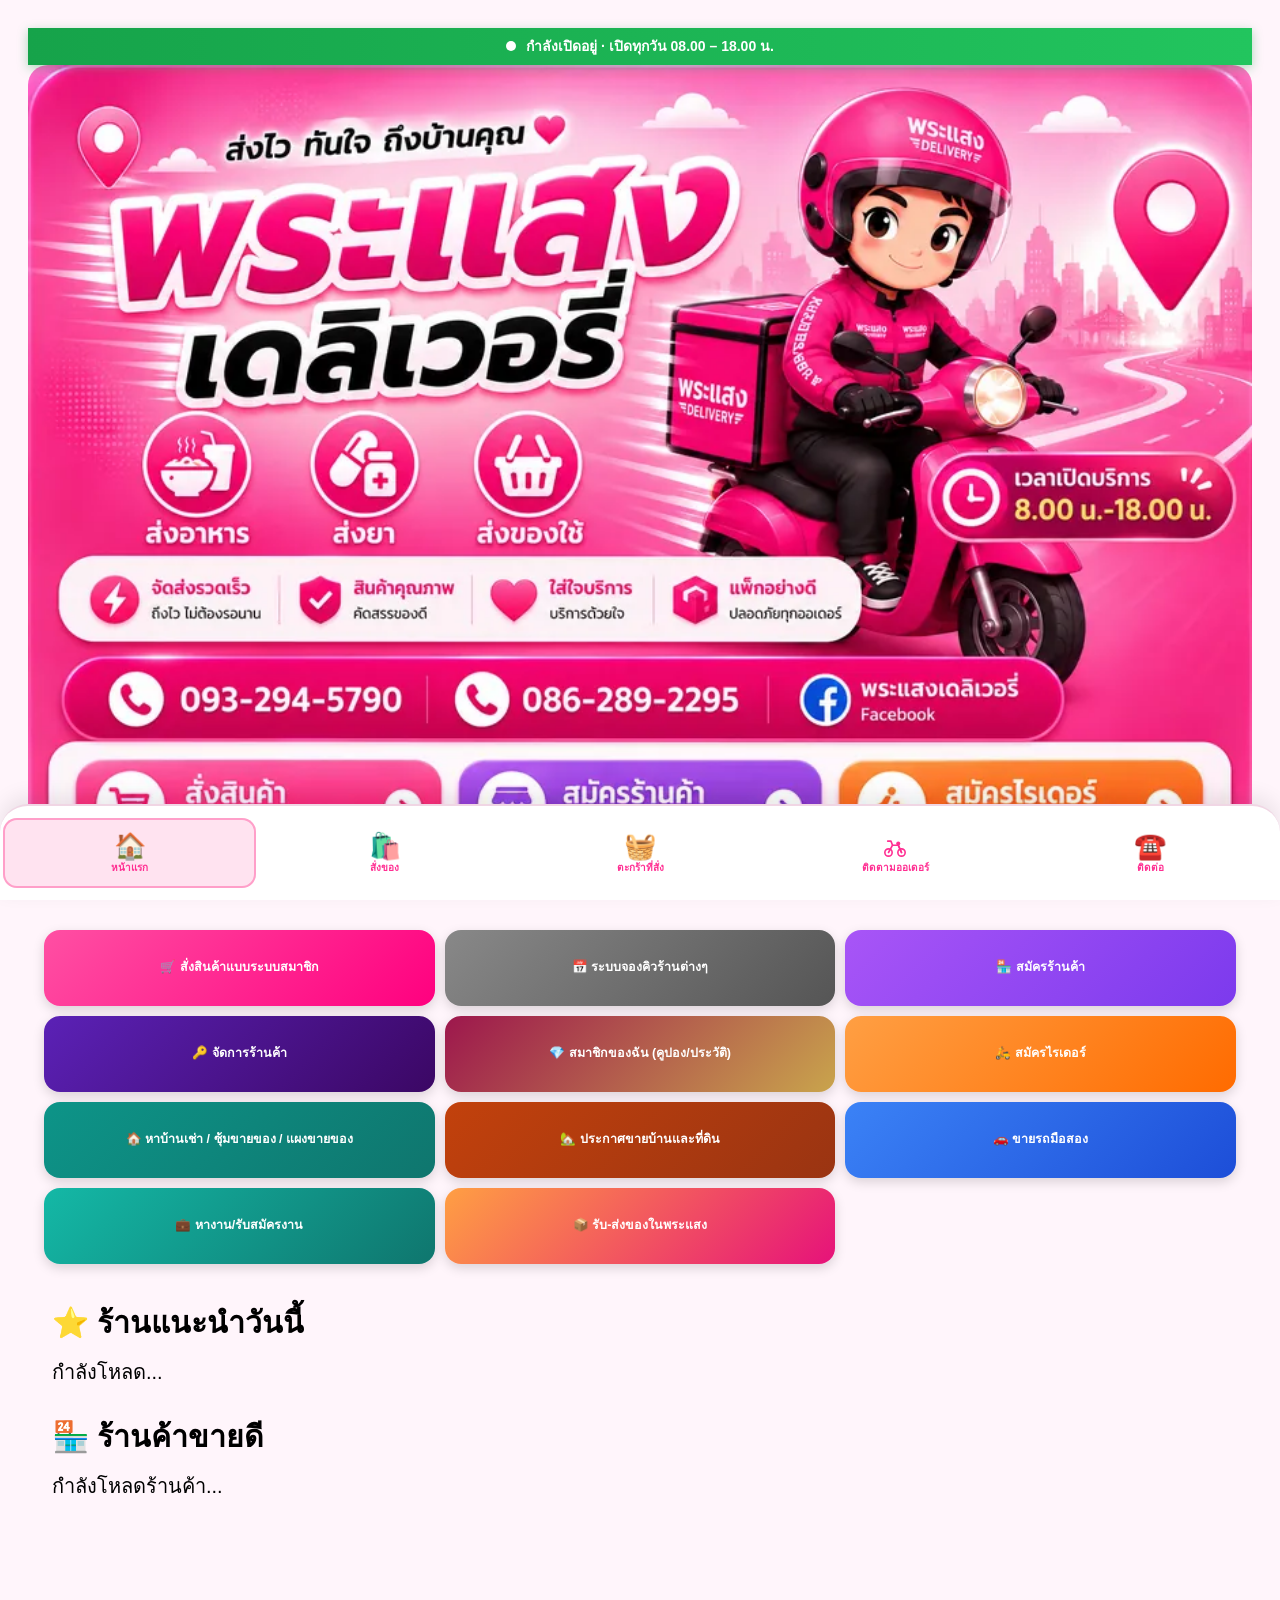
==== index.html @ fc45fb0c "Add files via upload" ====
<!DOCTYPE html>
<html>
<head>
<meta charset="UTF-8">
<meta name="viewport" content="width=device-width, initial-scale=1">

<link rel="manifest" href="manifest.json">
<meta name="theme-color" content="#ff2f92">
<meta name="apple-mobile-web-app-capable" content="yes">
<meta name="mobile-web-app-capable" content="yes">
<meta name="apple-mobile-web-app-title" content="พระแสงเดลิเวอรี่">
<meta name="apple-mobile-web-app-status-bar-style" content="default">
<link rel="apple-touch-icon" href="icon-192.png">
<link rel="icon" href="https://i.postimg.cc/F15t6zL4/phra-saeng-del-wexr-loko.png">

<title>พระแสงเดลิเวอรี่</title>

<link rel="stylesheet" href="style.css">
<link rel="stylesheet" href="https://cdnjs.cloudflare.com/ajax/libs/leaflet/1.9.4/leaflet.min.css">
<script src="https://cdnjs.cloudflare.com/ajax/libs/leaflet/1.9.4/leaflet.min.js"></script>

</head>

<body>

<div class="hours-bar" id="hoursBar" role="status">
  <span class="hb-dot"></span>
  <span class="hb-main" id="hoursMain">เปิดให้บริการ <b>ทุกวัน</b> เวลา <b>08.00 – 18.00 น.</b></span>
</div>
<script>
(function(){ // สถานะตามเวลาไทย — แสดงข้อความอย่างเดียว ไม่ปิดการสั่ง (ยังกดสั่งได้ตลอด)
  try{
    var p = new Intl.DateTimeFormat('en-GB',{timeZone:'Asia/Bangkok',hour:'2-digit',minute:'2-digit',hour12:false}).formatToParts(new Date());
    var hh = +p.filter(function(x){return x.type==='hour'})[0].value % 24, mm = +p.filter(function(x){return x.type==='minute'})[0].value;
    var t = hh*60+mm, bar = document.getElementById('hoursBar'), el = document.getElementById('hoursMain');
    if(t>=480 && t<1080){ el.innerHTML = '<b>กำลังเปิดอยู่</b> · เปิดทุกวัน 08.00 – 18.00 น.'; }
    else { bar.classList.add('closed'); el.innerHTML = '<b>ปิดอยู่</b> · ' + (t<480 ? 'เปิดวันนี้ 08.00 น.' : 'เปิดพรุ่งนี้ 08.00 น.') + '<span class="hb-sub">เวลาเปิดบริการ ทุกวัน 08.00 – 18.00 น.</span>'; }
  }catch(e){}
})();
</script>

<div class="bottom-nav">
  <button class="nav-item active" data-tab="home" onclick="switchTab('home')"><span class="nav-ico">🏠</span><span>หน้าแรก</span></button>
  <button class="nav-item" data-tab="order" onclick="switchTab('order')"><span class="nav-ico">🛍️</span><span>สั่งของ</span></button>
  <button class="nav-item" data-tab="cart" onclick="switchTab('cart')"><span class="nav-ico">🧺</span><span>ตะกร้าที่สั่ง</span></button>
  <button class="nav-item" data-tab="track" onclick="switchTab('track')"><span class="nav-ico"><svg viewBox="0 0 64 64" xmlns="http://www.w3.org/2000/svg"><circle cx="16" cy="48" r="9" fill="none" stroke="#ff2f92" stroke-width="4"/><circle cx="48" cy="48" r="9" fill="none" stroke="#ff2f92" stroke-width="4"/><path d="M16 48 L26 30 L40 30 L48 48" fill="none" stroke="#ff2f92" stroke-width="4" stroke-linecap="round" stroke-linejoin="round"/><path d="M26 30 L22 20 L14 20" fill="none" stroke="#ff2f92" stroke-width="4" stroke-linecap="round" stroke-linejoin="round"/><circle cx="40" cy="26" r="5" fill="#ff2f92"/><path d="M40 30 L48 48" fill="none" stroke="#ff2f92" stroke-width="4" stroke-linecap="round"/></svg></span><span>ติดตามออเดอร์</span></button>
  <button class="nav-item" data-tab="contact" onclick="switchTab('contact')"><span class="nav-ico">☎️</span><span>ติดต่อ</span></button>
</div>

<div class="tab-page active" id="tabpage-home">

<div class="hero-banner">
  <img src="banner-900.webp"
       srcset="banner-900.webp 900w, banner-1200.webp 1200w"
       sizes="(max-width:600px) 100vw, 700px"
       width="1200" height="800" alt="พระแสงเดลิเวอรี่"
       fetchpriority="high" decoding="async" class="banner-img">
</div>

<div id="installBar" class="install-bar" style="display:none;">
  <span class="install-ico">📲</span>
  <div class="install-txt"><b>ติดตั้งแอปไว้หน้าจอโฮม</b><small>สั่งง่ายขึ้น เปิดได้ทันที ไม่ต้องหาลิงก์</small></div>
  <button type="button" class="install-go" onclick="installApp()">ติดตั้ง</button>
  <button type="button" class="install-x" onclick="dismissInstall()" aria-label="ปิด">✕</button>
</div>

<div class="ad-slider">
  <div class="ad-track" id="adTrack"></div>
</div>

<div class="home-buttons">

  <button class="btn-order"
          onclick="switchTab('order'); showMemberGate();">
    🛒 สั่งสินค้าแบบระบบสมาชิก
  </button>

  <button class="btn-order" style="background:linear-gradient(135deg,#888,#555);"
        onclick="window.location.href='booking.html'">
    📅 ระบบจองคิวร้านต่างๆ
  </button>

  <button class="btn-store"
          onclick="switchTab('order'); showMerchantPage();">
    🏪 สมัครร้านค้า
  </button>

  <button class="btn-store" style="background:linear-gradient(135deg,#5b21b6,#3b0764);"
          onclick="window.location.href='shop.html'">
    🔑 จัดการร้านค้า
  </button>

  <button class="btn-store" style="background:linear-gradient(135deg,#9d174d,#c9a44c);"
          onclick="window.location.href='member.html'">
    💎 สมาชิกของฉัน (คูปอง/ประวัติ)
  </button>

  <button class="btn-rider"
        onclick="window.location.href='rider.html'">
  🛵 สมัครไรเดอร์
</button>

<button class="btn-store" style="background:linear-gradient(135deg,#0d9488,#0f766e);"
        onclick="window.location.href='rental.html'">
    🏠 หาบ้านเช่า / ซุ้มขายของ / แผงขายของ
  </button>

<button class="btn-store" style="background:linear-gradient(135deg,#c2410c,#9a3412);"
        onclick="window.location.href='sale.html'">
    🏡 ประกาศขายบ้านและที่ดิน
  </button>

<button class="btn-store" style="background:linear-gradient(135deg,#3b82f6,#1d4ed8);"
        onclick="window.location.href='car.html'">
    🚗 ขายรถมือสอง
  </button>

<button class="btn-store" style="background:linear-gradient(135deg,#14b8a6,#0f766e);"
        onclick="window.location.href='jobs.html'">
    💼 หางาน/รับสมัครงาน
  </button>

<button class="btn-store" style="background:linear-gradient(135deg,#ff9f43,#e6127a);"
        onclick="window.location.href='parcel.html'">
    📦 รับ-ส่งของในพระแสง
  </button>

</div>
<div id="memberBadge" style="text-align:center;margin:-6px 0 10px;font-size:13px;color:#666;"></div>
<div id="visitBadge" style="display:none;text-align:center;margin:-4px 0 10px;font-size:13px;color:#ff2d87;font-weight:700;"></div>

<div style="margin:20px 24px 0;">
  <h2 style="margin-bottom:10px;">⭐ ร้านแนะนำวันนี้</h2>
  <div id="homeRecommendedGrid">กำลังโหลด...</div>
</div>

<div style="margin:20px 24px 0;">
  <h2 style="margin-bottom:10px;">🏪 ร้านค้าขายดี</h2>
  <div id="homeShopGrid">กำลังโหลดร้านค้า...</div>
</div>

</div> <!-- ปิด tabpage-home -->

<div class="tab-page" id="tabpage-order">

<div class="order-top-header">
  <div class="order-top-header-row">
    <div class="order-top-logo">🛵</div>
    <div>
      <div class="order-top-title">พระแสงเดลิเวอรี่</div>
      <div class="order-top-sub">📍 พระแสง สุราษฎร์ธานี</div>
    </div>
    <div class="order-top-bell">🔔</div>
  </div>
</div>

<div class="ad-slider">
  <div class="ad-track" id="adTrackOrder"></div>
</div>

<div class="search-bar-wrap">
  <input type="text" id="searchBox" placeholder="🔍 ค้นหาร้านค้า หรือสินค้า..." oninput="renderSearchResults(this.value)">
</div>

<div id="productList">
  กำลังโหลดสินค้า...
</div>
</div>

<div class="tab-page" id="tabpage-cart">

<div class="cart-card">
  <div class="cart-card-header">
    <span class="cart-icon">🧺</span>
    <h2>ตะกร้าของคุณ</h2>
  </div>

  <div id="cart" class="cart-items">
    <div class="cart-empty">ยังไม่มีสินค้าในตะกร้า</div>
  </div>

  <div id="couponBox" class="coupon-box" style="display:none;">
    <label style="font-weight:bold;font-size:14px;">🎟️ คูปองของฉัน</label>
    <select id="couponSelect" onchange="window.onCouponSelected()">
      <option value="">ไม่ใช้คูปอง</option>
    </select>
  </div>

  <div class="cart-summary">
    <div class="cart-summary-row"><span>ค่าสินค้า</span><span id="sumProduct">0 บาท</span></div>
    <div class="cart-summary-row"><span>ค่าจัดส่ง</span><span id="sumDelivery">0 บาท</span></div>
    <div class="cart-summary-row" id="sumDiscountRow" style="display:none;color:#e0218a;"><span>ส่วนลดคูปอง</span><span id="sumDiscount">0 บาท</span></div>
    <div class="cart-summary-total"><span>ยอดรวมทั้งหมด</span><span id="sumTotal">0 บาท</span></div>
  </div>
</div>

<div class="customer-card">

  <h2>📋 ข้อมูลลูกค้า</h2>

  <div class="customer-grid">

    <div class="input-group">
      <label>👤 ชื่อผู้สั่ง</label>
      <input id="customerName" placeholder="กรอกชื่อของคุณ">
    </div>

    <div class="input-group">
      <label>📱 เบอร์โทร</label>
      <input id="customerPhone" placeholder="เช่น 0932945790">
    </div>

  </div>

  <div class="input-group" style="margin-top:14px;">
    <label>📍 ที่อยู่จัดส่ง</label>
    <input id="customerAddress" placeholder="เช่น รพ.พระแสง ตึกผู้ป่วยนอก หรือ ร้านป้าแดง 99/1 ม.2 ต.พระแสง">
  </div>

  <div class="location-row">
  <div id="locationStatus">ยังไม่ได้ปักหมุด</div>

  <div class="action-stack">
    <button onclick="getLocation()" class="pin-btn">📍 ปักหมุดตำแหน่ง</button>
    <button onclick="openOrderMapPicker_('')" class="pin-btn" style="background:#fff;color:#d6336c;border:1.5px solid #d6336c;">🗺️ เลือกจุดบนแผนที่ (อยู่ไกล/สั่งให้คนอื่น)</button>
    <button id="confirmOrderBtn" onclick="confirmOrder()" class="confirm-btn">✅ ยืนยันออเดอร์</button>
  </div>
</div>

</div>

</div> <!-- ปิด tabpage-cart -->

<div class="tab-page" id="tabpage-track">

<div id="trackEmptyState">
  📦 ยังไม่มีออเดอร์ที่กำลังติดตามตอนนี้ครับ<br>
  ไปที่แท็บ "สั่งของ" เพื่อเริ่มสั่งได้เลย
</div>

<!-- 🆕 รายการออเดอร์ที่กำลังติดตาม: 1 ออเดอร์ = 1 การ์ด (สร้างโดย app.js renderOrders_) -->
<div id="ordersList"></div>

</div> <!-- ปิด tabpage-track -->

<div id="qtyModalOverlay" class="qty-modal-overlay">
  <div class="qty-modal-box">
    <button class="qty-modal-close" onclick="closeQtyModal()">✕</button>
    <img id="qtyModalImg" class="qty-modal-img" src="">
    <h3 id="qtyModalName" style="margin:14px 0 6px; font-size:24px;"></h3>
    <p id="qtyModalPrice" style="color:#888;margin:0; font-size:18px;"></p>
    <p id="qtyModalDesc" class="qty-modal-desc"></p>

    <div id="qtyModalDrinkOptions" style="display:none;text-align:left;margin:10px 0;">
      <label style="font-weight:bold;font-size:14px;display:block;margin-bottom:8px;">🍬 ระดับความหวาน</label>
      <div id="sweetnessOptions" class="option-pill-row"></div>

      <label style="font-weight:bold;font-size:14px;display:block;margin:14px 0 8px;">🧊 รูปแบบน้ำแข็ง</label>
      <div id="waterStyleOptions" class="option-pill-row"></div>

      <label style="font-weight:bold;font-size:14px;display:block;margin:14px 0 8px;">💳 เลข Blue Card (ถ้ามี)</label>
      <input type="text" id="blueCardInput" placeholder="ไม่ระบุ = ใช้เบอร์ร้าน 093-2945790">
    </div>

    <div style="text-align:left;margin:10px 0;">
      <label style="font-weight:bold;font-size:14px;display:block;margin-bottom:8px;">📝 โน้ตถึงร้าน (ถ้ามี)</label>
      <textarea id="itemNoteInput" rows="2" maxlength="120" placeholder="เช่น ไม่ใส่ผัก, เผ็ดน้อย, ไม่เอาถุง" style="width:100%;box-sizing:border-box;padding:12px 14px;border:1px solid #f3cfe0;border-radius:14px;font-size:15px;font-family:inherit;resize:none;"></textarea>
    </div>

    <div class="qty-stepper">
      <button class="qty-btn" onclick="changeQty(-1)">−</button>
      <span id="qtyModalCount" class="qty-count">1</span>
      <button class="qty-btn" onclick="changeQty(1)">+</button>
    </div>
    <button onclick="confirmAddToCart()" style="background:#2ecc71; font-size:20px; padding:16px; margin-top:8px;">ใส่ตะกร้า</button>
  </div>
</div>

<div class="tab-page" id="tabpage-contact">
<div style="background:linear-gradient(135deg,#ff2f92,#ff6bb5); border-radius:20px; margin:24px 24px 10px; padding:24px; text-align:center; color:#fff;">

  <h2 style="margin:0 0 6px; font-size:20px;">🛵 พระแสงเดลิเวอรี่</h2>
  <p style="margin:0 0 14px; font-size:14px; opacity:.9;">ส่งไว ใกล้บ้าน สั่งง่าย ได้ของชัวร์</p>

  <p style="margin:6px 0; font-size:13px;">
    📍 ร้านซุปเปอร์ทเวนตี้ 1/8 หมู่ 1 ตำบลอิปัน อำเภอพระแสง จังหวัดสุราษฎร์ธานี
  </p>
  <p style="margin:6px 0; font-size:13px;">
    🕐 เปิดบริการ 06:00 - 20:00 น. ทุกวัน
  </p>
  <p style="margin:6px 0; font-size:13px;">
    📞 093-2945790 ,086-2892295
  </p>

<div style="margin-top:20px;">
    <a href="https://line.me/ti/p/~Prungyapharmacy" target="_blank"
       style="display:inline-block; background:#06C755; color:#fff; text-decoration:none; padding:12px 26px; border-radius:12px; font-weight:bold; font-size:15px;">
      💬 แอดไลน์ติดต่อแอดมิน หรือ คลิกที่ QR code
    </a>

    <div style="margin-top:14px;">
      <a href="https://line.me/ti/p/~Prungyapharmacy" target="_blank">
        <img src="https://api.qrserver.com/v1/create-qr-code/?size=160x160&data=https://line.me/ti/p/~Prungyapharmacy"
             style="border-radius:12px; background:#fff; padding:8px;">
      </a>
      <p style="font-size:16px; opacity:.9; margin-top:6px;">
        กดปุ่มหรือกดที่ QR เพื่อแอดไลน์ ID line :Prungyapharmacy
      </p>
    </div>
  </div>

  <p style="margin:14px 0 0; font-size:11px; opacity:.7;">
    © 2026 พระแสงเดลิเวอรี่ สงวนลิขสิทธิ์
  </p>

</div>
</div> <!-- ปิด tabpage-contact -->

<script src="api.js"></script>
<script src="chat.js"></script>
<script src="app.js?v=20261113"></script>

<div id="installHelp" class="install-help" style="display:none;" onclick="if(event.target===this)closeInstallHelp()">
  <div class="install-help-box">
    <h3 id="installHelpTitle">ติดตั้งแอป</h3>
    <div id="installHelpBody"></div>
    <button type="button" class="install-go full" style="margin-top:12px;" onclick="closeInstallHelp()">เข้าใจแล้ว</button>
  </div>
</div>
</body>
</html>
---- style.css ----
body{
  font-family: Arial;
  font-size:20px;
  background:#fff5fb;
  padding:20px;
}

.card{
  background:#fff;
  border-radius:20px;
  padding:20px;
  margin:16px 24px;
  box-shadow:0 3px 10px rgba(0,0,0,.08);
}


.products-grid {
  display: grid;
  grid-template-columns:repeat(3,1fr);
  gap: 10px;
}
/* 🆕 มือถือจอแคบ (≤600px) ใช้ 2 คอลัมน์แทน 3 — การ์ดใหญ่ขึ้น อ่านง่ายขึ้น */
@media(max-width:600px){
  .products-grid{
    grid-template-columns:repeat(2,1fr);
  }
}

.product-card {
  background:#fff;
  border-radius:18px;
  padding:12px;
  text-align:center;
  box-shadow:0 6px 18px rgba(0,0,0,.08);
}
.product-card h3{
  font-size:14.5px;
  margin:8px 0 3px;
  line-height:1.3;
}
.product-card > p:not(.product-desc){
  margin:3px 0 8px;
  font-size:14px;
}
.product-img{
  width:100% !important;
  height:120px !important;
  object-fit:contain !important;
  border-radius:10px;
  background:#fff;
}
.product-card img {
  width: 160%;
  height: 160px;
  object-fit: cover;
  border-radius: 14px;
}

.product-card button{
  width:100%;
  padding:9px;
  font-size:13px;
  margin-top:2px;
}

button{
  width:100%;
  background:#ff2f92;
  color:white;
  border:none;
  border-radius:10px;
  padding:12px;
  font-size:18px;
  cursor:pointer;
}

h1{
  color:#ff2f92;
}

input,select{
  width:100%;
  padding:12px;
  border-radius:10px;
  border:1px solid #ccc;
  font-size:18px;
  box-sizing:border-box;
}


.location-status {
  text-align: center;
  font-size: 13px;
  color: #666;
  margin: 6px 0 12px;
}
.hero-banner{
  width:100%;
  margin-bottom:15px;
}

.banner-img{
  width:100%;
  height:auto;
  display:block;
  border-radius:20px;
}
.home-actions{
  display:grid;
  grid-template-columns:repeat(3,1fr);
  gap:14px;
  padding:16px 24px;
}

.home-btn{
  border:0;
  border-radius:22px;
  padding:20px;
  color:white;
  font-size:20px;
  font-weight:800;
}

/* 🆕 กล่องเมนูหน้าแรก — บังคับ 3 คอลัมน์ทุกขนาดหน้าจอ (รวมมือถือ) */
.home-buttons{
  display:grid;
  grid-template-columns:repeat(3,1fr);
  gap:10px;
  padding:16px;
}

.home-buttons button{
  border:none;
  border-radius:16px;
  color:#fff;
  font-size:12.5px;
  font-weight:bold;
  cursor:pointer;
  line-height:1.35;
  padding:12px 6px;
  min-height:76px;
  box-shadow:0 4px 12px rgba(0,0,0,.15);
}

.btn-order{
  background:linear-gradient(135deg,#ff4fa3,#ff007f);
}

.btn-store{
  background:linear-gradient(135deg,#a855f7,#7c3aed);
}

.btn-rider{
  background:linear-gradient(135deg,#ff9f43,#ff6b00);
}

.customer-card{
  background:#fff;
  margin:20px 24px;
  padding:26px;
  border-radius:22px;
  box-shadow:0 10px 26px rgba(255,0,120,.08);
  border:1px solid #ffe3f0;
}

.customer-card h2{
  margin:0 0 22px;
  font-size:19px;
  color:#e6127a;
  font-weight:800;
  letter-spacing:.01em;
}

/* 🆕 การ์ดตะกร้า — สไตล์ใบเสร็จพรีเมียม โทนครีม-ทอง */
.cart-card{
  background:linear-gradient(180deg,#fffaf3,#ffffff);
  border:1px solid #f0dfc0;
  border-radius:22px;
  padding:22px;
  margin:16px 24px;
  box-shadow:0 10px 28px rgba(180,140,60,.12);
}
.cart-card-header{
  display:flex;
  align-items:center;
  gap:10px;
  padding-bottom:14px;
  margin-bottom:6px;
  border-bottom:1px solid #f0dfc0;
}
.cart-card-header .cart-icon{ font-size:24px; }
.cart-card-header h2{
  margin:0;
  font-size:19px;
  color:#7a4a00;
  letter-spacing:.02em;
  font-weight:800;
}
.cart-items{ display:flex; flex-direction:column; }
.cart-item{
  display:flex;
  align-items:center;
  gap:12px;
  padding:13px 0;
  border-bottom:1px dashed #f1e3cf;
}
.cart-item:last-child{ border-bottom:none; }
.cart-item-index{
  width:24px; height:24px;
  border-radius:50%;
  background:#fff1de;
  color:#b8790a;
  font-size:12px;
  font-weight:800;
  display:flex; align-items:center; justify-content:center;
  flex-shrink:0;
}
.cart-item-info{ flex:1; min-width:0; }
.cart-item-name{
  font-size:14.5px;
  font-weight:700;
  color:#3a2b12;
  overflow-wrap:break-word;
}
.cart-item-meta{
  font-size:12.5px;
  color:#a4864f;
  margin-top:3px;
}
.cart-item-options{
  font-size:11.5px;
  color:#c47a2c;
  margin-top:4px;
  line-height:1.5;
}

/* 🆕 การ์ดร้านแนะนำวันนี้ — เรียงแนวนอน มีป้ายมงกุฎ */
.recommended-row{
  display:flex;
  gap:12px;
  overflow-x:auto;
  padding:4px 2px 10px;
  -webkit-overflow-scrolling:touch;
}
.recommended-card{
  flex:0 0 auto;
  width:110px;
  background:#fff;
  border-radius:16px;
  padding:10px;
  text-align:center;
  box-shadow:0 4px 14px rgba(255,180,0,.15);
  border:1.5px solid #ffe9b3;
  cursor:pointer;
}
.recommended-badge{
  display:inline-block;
  background:linear-gradient(135deg,#ffb703,#fb8500);
  color:#fff;
  font-size:10px;
  font-weight:800;
  padding:3px 8px;
  border-radius:10px;
  margin-bottom:6px;
}
.recommended-card-img{
  width:100%;
  aspect-ratio:1/1;
  border-radius:12px;
  object-fit:cover;
  background:#fff5e6;
  margin-bottom:6px;
}
.recommended-card-icon{
  width:100%;
  aspect-ratio:1/1;
  border-radius:12px;
  background:#fff5e6;
  display:flex;
  align-items:center;
  justify-content:center;
  font-size:24px;
  margin-bottom:6px;
}
.recommended-card-name{
  font-size:12px;
  font-weight:700;
  color:#333;
  display:block;
}
.recommended-card-category{
  font-size:10.5px;
  color:#999;
  display:block;
  margin-top:2px;
}
.cart-remove-btn{
  width:34px; height:34px;
  border-radius:10px;
  background:#fdeeee;
  color:#d63333;
  border:none;
  font-size:15px;
  cursor:pointer;
  flex-shrink:0;
  padding:0;
}
.cart-empty{
  text-align:center;
  color:#b8a276;
  padding:34px 10px;
  font-size:14px;
}
.coupon-box{
  margin-top:16px;
  padding:14px;
  background:linear-gradient(135deg,#fff0f7,#fff8fb);
  border:1.5px dashed #ff8fc4;
  border-radius:14px;
}
.coupon-box select{
  width:100%;
  margin-top:8px;
  padding:10px;
  border-radius:10px;
  border:1px solid #ffc2e0;
  font-size:14px;
  background:#fff;
  color:#a3134f;
  font-weight:bold;
}
.cart-summary{
  margin-top:14px;
  padding-top:14px;
  border-top:1px solid #f0dfc0;
}
.cart-summary-row{
  display:flex;
  justify-content:space-between;
  font-size:13.5px;
  color:#7a6b4a;
  padding:4px 0;
}
.cart-summary-total{
  display:flex;
  justify-content:space-between;
  align-items:center;
  margin-top:10px;
  padding-top:12px;
  border-top:1px dashed #d9c592;
  font-size:16px;
  font-weight:900;
  color:#7a4a00;
}
.cart-summary-total span:last-child{
  color:#ff2f92;
  font-size:21px;
}

.customer-grid{
  display:grid;
  grid-template-columns:1fr 1fr;
  gap:18px;
}

.input-group label{
  display:block;
  font-weight:700;
  margin-bottom:8px;
  color:#7a5a6a;
  font-size:14px;
}

.input-group input{
  width:100%;
  padding:14px 16px;
  border:1.5px solid #ffe3f0;
  border-radius:14px;
  font-size:16px;
  box-sizing:border-box;
  transition:border-color .15s, box-shadow .15s;
  background:#fffafc;
}
.input-group input:focus{
  outline:none;
  border-color:#ff2f92;
  box-shadow:0 0 0 3px rgba(255,47,146,.12);
  background:#fff;
}

.location-row{
  display:grid;
  grid-template-columns:220px 1fr;
  gap:18px;
  align-items:center;
  margin-top:22px;
}

#locationStatus{
  background:#fff5fa;
  border:1px solid #ffd0e6;
  border-radius:16px;
  padding:16px;
  font-weight:700;
  color:#555;
  text-align:center;
}

.pin-btn{
  width:100%;
}

.confirm-btn{
  width:100%;
  margin-top:18px;
  background:linear-gradient(135deg,#ff4fa3,#c2185b);
  box-shadow:0 8px 22px rgba(255,47,146,.35);
  font-size:17px;
  font-weight:800;
  letter-spacing:.02em;
}
@media(max-width:700px){
  .customer-grid{
    grid-template-columns:1fr;
  }

  .location-row{
    flex-direction:column;
    align-items:stretch;
  }
}
.action-stack{
  display:grid;
  gap:14px;
}

.section-card{
  background:#fff;
  border-radius:16px;
  padding:20px;
  margin-bottom:15px;
  box-shadow:0 3px 10px rgba(0,0,0,.08);
}

.section-title{
  font-size:18px;
  font-weight:bold;
  color:#444;
  margin-bottom:15px;
}

.form-group{
  margin-bottom:12px;
}

.form-group label{
  display:block;
  margin-bottom:5px;
  font-size:14px;
}

.form-grid{
  display:grid;
  grid-template-columns:1fr 1fr;
  gap:14px;
  align-items:end;
}

.form-full{
  grid-column:1 / -1;
}

@media(max-width:700px){
  .form-grid{
    grid-template-columns:1fr;
  }
}
.ad-slider{
  width:100%;
  overflow:hidden;
  border-radius:18px;
  margin:12px 0 18px;
  background:#fff;
}

.ad-track{
  display:flex;
  width:max-content;
  transition:transform 0.6s ease;
}

.ad-track .ad-item{
  position:relative;
  flex:0 0 320px;
  width:320px;
  height:200px;
  margin-right:10px;
  border-radius:15px;
  overflow:hidden;
  background:#fff5fb;
}
.ad-track .ad-bg{
  position:absolute;
  inset:-14px;
  background-size:cover;
  background-position:center;
  filter:blur(14px) brightness(.92);
}
.ad-track .ad-item{
  display:flex;
  align-items:center;
  justify-content:center;
  box-shadow:0 6px 16px rgba(255,79,163,.28);
}
/* รูปโฆษณา: มุมมน + ขอบขาวเรืองแสงชมพู */
.ad-track .ad-item img{
  position:relative;
  width:auto;
  height:auto;
  max-width:calc(100% - 18px);
  max-height:calc(100% - 18px);
  object-fit:contain;
  display:block;
  border-radius:18px;
  border:2.5px solid #fff;
  box-shadow:0 0 10px rgba(255,255,255,.95), 0 0 20px rgba(255,79,163,.6);
}
/* แสงสะท้อนพาดผ่านเป็นระยะ */
.ad-track .ad-item::after{
  content:"";
  position:absolute;
  top:-20%;
  left:-60%;
  width:35%;
  height:140%;
  background:linear-gradient(100deg,rgba(255,255,255,0) 0%,rgba(255,255,255,.55) 50%,rgba(255,255,255,0) 100%);
  transform:skewX(-18deg);
  pointer-events:none;
  animation:adShine 4.5s ease-in-out infinite;
}
@keyframes adShine{
  0%,55%{left:-60%}
  100%{left:130%}
}

/* 🆕 กริดรายชื่อร้านค้า — 4 คอลัมน์เหมือนเดิม แต่รูปยืดตามช่อง (ไม่ล้นจอมือถือ) */
.shop-grid{
  display:grid;
  grid-template-columns:repeat(4,1fr);
  gap:10px 6px;
  padding:10px 0;
}
.shop-tile{
  display:flex;
  flex-direction:column;
  align-items:center;
  text-align:center;
  cursor:pointer;
  min-width:0;
}
.shop-tile-img{
  width:100%;
  aspect-ratio:1/1;
  border-radius:16px;
  object-fit:cover;
  background:#fff5fb;
  margin-bottom:6px;
}
.shop-tile-icon{
  width:100%;
  aspect-ratio:1/1;
  border-radius:16px;
  background:#ffe3f0;
  display:flex;
  align-items:center;
  justify-content:center;
  font-size:22px;
  margin-bottom:6px;
}
.shop-tile-name{
  font-size:11px;
  font-weight:700;
  color:#333;
  overflow-wrap:break-word;
  width:100%;
}
.qty-modal-overlay{
  display:none;
  position:fixed;
  top:0; left:0;
  width:100%; height:100%;
  background:rgba(0,0,0,.45);
  z-index:999;
  align-items:center;
  justify-content:center;
}
.qty-modal-box{
  background:#fff;
  border-radius:24px;
  padding:32px;
  width:94%;
  max-width:480px;
  max-height:90vh;
  overflow-y:auto;
  position:relative;
  text-align:center;
}
.qty-modal-img{
  width:100%;
  height:300px;
  object-fit:contain;
  border-radius:16px;
  background:#fafafa;
  margin-bottom:14px;
}
.qty-modal-desc{
  font-size:17px;
  color:#666;
  text-align:left;
  margin:14px 0;
  line-height:1.6;
}
.product-card{
  cursor:pointer;
}
.qty-modal-close{
  position:absolute;
  top:14px; right:14px;
  width:40px;
  height:40px;
  background:#f0f0f0;
  color:#333;
  border-radius:50%;
  font-size:20px;
  padding:0;
  cursor:pointer;
  border:none;
}
.qty-stepper{
  display:flex;
  align-items:center;
  justify-content:center;
  gap:32px;
  margin:26px 0;
}
.qty-btn{
  width:56px;
  height:56px;
  border-radius:50%;
  background:#fff0f6;
  color:#ff2f92;
  font-size:28px;
  font-weight:bold;
  border:none;
  cursor:pointer;
  padding:0;
}
.qty-count{
  font-size:28px;
  font-weight:bold;
  min-width:44px;
}
.shop-tile.shop-closed{
  opacity:.45;
}
.shop-closed-badge{
  font-size:10px;
  color:#d63333;
  font-weight:700;
  margin-top:2px;
}
.store-toggle-card{
  border-radius:14px;
  padding:14px;
  text-align:center;
  font-weight:700;
  cursor:pointer;
  margin-bottom:10px;
}
.store-toggle-card.is-open{
  background:#e6f9ee;
  color:#1a9c52;
  border:2px solid #1a9c52;
}
.store-toggle-card.is-closed{
  background:#fdeaea;
  color:#d63333;
  border:2px solid #d63333;
}
#memberBadge a{
  color:#ff2f92;
  font-weight:700;
  text-decoration:none;
}
.member-tabs{
  display:flex;
  gap:8px;
  margin-bottom:16px;
}
.member-tab-btn{
  flex:1;
  background:#f0f0f0;
  color:#666;
  font-weight:700;
}
.member-tab-btn.active{
  background:#ff2f92;
  color:#fff;
}
.shop-scroll-row{
  display:flex;
  gap:14px;
  overflow-x:auto;
  padding:6px 4px 16px;
  -webkit-overflow-scrolling:touch;
}
.shop-scroll-row .shop-tile{
  flex:0 0 auto;
  width:90px;
}
.shop-scroll-row .shop-tile-img,
.shop-scroll-row .shop-tile-icon{
  width:90px;
  height:90px;
  aspect-ratio:unset;
}

/* ---------- แท็บด้านล่าง ---------- */
body{
  padding-bottom: 160px; /* กันเนื้อหาโดนแถบเมนูด้านล่างบัง */
}
.tab-page{
  display:none;
}
.tab-page.active{
  display:block;
}
.bottom-nav{
  position:fixed;
  left:0; right:0; bottom:0;
  background:#fff;
  border-top:2px solid #f0d6e4;
  display:flex;
  padding:12px 2px calc(12px + env(safe-area-inset-bottom));
  border-radius:28px 28px 0 0;
  box-shadow:0 -8px 20px rgba(0,0,0,.08);
  z-index:500;
}

/* 🆕 เมนูล่าง — เล็กลง กันคำยาว (เช่น "ติดตามออเดอร์") ล้นจอ */
.nav-item{
  flex:1;
  min-width:0;
  display:flex;
  flex-direction:column;
  align-items:center;
  justify-content:center;
  gap:3px;
  padding:8px 2px;
  margin:0 1px;
  color:#ff2f92;
  font-size:10px;
  font-weight:900;
  line-height:1.15;
  cursor:pointer;
  background:none;
  border:none;
  border-radius:14px;
  font-family:Arial;
  min-height:70px;
  overflow-wrap:break-word;
  word-break:break-word;
}
.nav-item span:last-child{ width:100%; }
.nav-item .nav-ico{ font-size:26px; line-height:1; }
.nav-item .nav-ico svg{ width:26px; height:26px; display:block; margin:0 auto; }
.nav-item.active{ color:#ff2f92; font-weight:900; background:#ffe3f0; box-shadow:inset 0 0 0 2px #ff9fc9; }

#trackEmptyState{
  text-align:center;
  color:#888;
  padding:40px 20px;
  font-size:16px;
}

/* 🆕 ช่องค้นหาร้านค้า/สินค้า */
.search-bar-wrap{
  padding:14px 20px 4px;
}
#searchBox{
  width:100%;
  padding:13px 16px;
  border:1.5px solid #ffe3f0;
  border-radius:16px;
  font-size:15px;
  box-sizing:border-box;
  background:#fffafc;
}
#searchBox:focus{
  outline:none;
  border-color:#ff2f92;
  box-shadow:0 0 0 3px rgba(255,47,146,.12);
}

/* 🆕 การ์ดสินค้าหมดชั่วคราว — จางลง กดสั่งไม่ได้ */
.product-card.out-of-stock{
  opacity:.55;
}
.product-card.out-of-stock .product-img{
  filter:grayscale(60%);
}
.out-of-stock-badge{
  display:inline-block;
  background:#666;
  color:#fff;
  font-size:11px;
  font-weight:700;
  padding:3px 10px;
  border-radius:10px;
  margin-bottom:4px;
}
.product-card.out-of-stock button{
  background:#bbb !important;
  cursor:not-allowed;
}

/* 🆕 ตัวเลือกเครื่องดื่ม (หวาน/แยกน้ำ/Blue Card) ในหน้าต่างเลือกจำนวน */
.option-pill-row{ display:flex; flex-wrap:wrap; gap:8px; }
.option-pill{
  padding:9px 16px;
  border-radius:20px;
  border:1.5px solid #ffe3f0;
  background:#fff;
  color:#666;
  font-size:13.5px;
  font-weight:600;
  cursor:pointer;
}
.option-pill.active{
  background:#ff2f92;
  color:#fff;
  border-color:#ff2f92;
}
#blueCardInput{
  width:100%;
  padding:12px 14px;
  border:1.5px solid #ffe3f0;
  border-radius:12px;
  font-size:14px;
  box-sizing:border-box;
}
#blueCardInput:focus{
  outline:none;
  border-color:#ff2f92;
}

/* 🆕 หมุดแผนที่ไรเดอร์/ลูกค้า (emoji icon แบบ Leaflet divIcon) */
.rider-map-icon{
  font-size:28px;
  text-align:center;
  line-height:32px;
  filter:drop-shadow(0 2px 3px rgba(0,0,0,.35));
}

/* 🆕 มือถือจอแคบ — ลดระยะขอบรอบการ์ด/body ให้เนื้อหาขยายใช้พื้นที่จอได้เต็มขึ้น
   (ระวัง: ใช้ padding-left/right/top แยก ไม่ใช้ "padding" รวม เพราะจะไปทับ
   padding-bottom:160px ของ body ด้านบนที่กันเมนูล่างบังเนื้อหา) */
@media(max-width:600px){
  body{
    padding-left:10px;
    padding-right:10px;
    padding-top:10px;
  }
  .card{
    margin:10px 0;
    padding:14px;
  }
  .customer-card{
    margin:10px 0;
    padding:18px;
  }
}

/* 🆕 ชื่อร้าน (เช่น "KFC") — ใหญ่ขึ้น สีชมพูเข้ม ใช้ได้ทุกขนาดหน้าจอ */
.card h2{
  font-size:26px;
  color:#e6127a;
  font-weight:800;
}

/* 🆕 ข้อความรายละเอียดสินค้า — เล็กลง มีสีสัน มีลูกเล่นนิดหน่อย */
.product-desc{
  font-size:12.5px;
  color:#ff6b35;
  font-style:italic;
  line-height:1.45;
  background:#fff4ec;
  border-left:3px solid #ff9f43;
  padding:5px 8px;
  border-radius:6px;
  margin:6px 0;
  display:block;
}

/* ---------- 🆕 ร้านค้าแยกตามหมวด (หน้าสั่งของ) ---------- */
.category-pill-row{
  display:flex;
  gap:9px;
  overflow-x:auto;
  padding:4px 2px 18px;
  -webkit-overflow-scrolling:touch;
}
.category-pill{
  flex:0 0 auto;
  display:flex;
  align-items:center;
  gap:6px;
  background:#fff;
  border:1px solid #f0dfc0;
  color:#7a5a12;
  font-size:13px;
  font-weight:700;
  padding:9px 15px;
  border-radius:20px;
  white-space:nowrap;
  box-shadow:0 3px 10px rgba(201,164,76,.1);
  cursor:pointer;
}
/* 🆕 "โซน" ของแต่ละหมวด — กรอบการ์ดแยกชัดเจน สลับสีอ่อนๆ ให้ไล่สายตาง่าย */
.category-zone{
  background:#fff;
  border-radius:20px;
  padding:16px 14px 18px;
  margin-bottom:16px;
  box-shadow:0 4px 14px rgba(157,23,77,.06);
  border:1px solid #fbe4ee;
  scroll-margin-top:14px;
}
.category-zone-alt{
  background:#fffaf3;
  border-color:#f3e6c8;
}
.category-section-head{
  display:flex;
  align-items:center;
  gap:10px;
  margin-bottom:14px;
  padding-bottom:10px;
  border-bottom:1px dashed rgba(201,164,76,.35);
}
.category-section-icon{
  width:38px;
  height:38px;
  border-radius:12px;
  background:linear-gradient(135deg,#c9a44c,#e9cf8f);
  display:flex;
  align-items:center;
  justify-content:center;
  font-size:18px;
  box-shadow:0 4px 12px rgba(201,164,76,.35);
  flex:0 0 auto;
}
.category-section-title{
  flex:1;
}
.category-section-title h3{
  margin:0;
  font-size:16px;
  color:#3a2130;
}
.category-section-title span{
  font-size:11.5px;
  color:#b98fa3;
}
.category-zone .shop-grid{
  padding:0;
}

/* 🆕 แถบหัวด้านบนหน้า "สั่งของ" — โลโก้ + ชื่อร้าน + ที่อยู่ย่อ */
.order-top-header{
  background:linear-gradient(135deg,#ff2f92,#ff5cad 55%,#d1067c);
  padding:16px 20px 22px;
  border-radius:0 0 24px 24px;
  box-shadow:0 8px 20px rgba(157,23,77,.2);
}
.order-top-header-row{
  display:flex;
  align-items:center;
  gap:10px;
}
.order-top-logo{
  width:40px;
  height:40px;
  border-radius:50%;
  background:#fff;
  flex:0 0 auto;
  display:flex;
  align-items:center;
  justify-content:center;
  font-size:19px;
}
.order-top-title{
  color:#fff;
  font-weight:800;
  font-size:17px;
}
.order-top-sub{
  color:#ffe3f0;
  font-size:12px;
  margin-top:2px;
}
.order-top-bell{
  margin-left:auto;
  width:34px;
  height:34px;
  border-radius:50%;
  background:rgba(255,255,255,.18);
  display:flex;
  align-items:center;
  justify-content:center;
  font-size:16px;
  flex:0 0 auto;
}

/* ===== 🧾 การ์ดติดตามหลายออเดอร์ ===== */
.oc-top{display:flex;justify-content:space-between;align-items:center;font-size:20px;font-weight:700;color:#e0207f;padding:4px 6px 10px}
.oc-badge{background:#ff2f92;color:#fff;border-radius:20px;padding:2px 12px;font-size:14px}
.oc-card{background:#fff;border-radius:22px;padding:14px;margin:0 0 14px;box-shadow:0 4px 0 #f2b6d2}
.oc-head{display:flex;justify-content:space-between;align-items:flex-start;gap:8px;cursor:pointer}
.oc-id{font-size:18px;font-weight:700}
.oc-shop{font-size:14px;color:#6b3a50;margin-top:2px}
.oc-pill{font-size:13px;font-weight:700;border-radius:14px;padding:4px 10px;white-space:nowrap}
.oc-pill.o{background:#fff1d6;color:#a35a00}.oc-pill.g{background:#e3f7ea;color:#0a7a35}.oc-pill.b{background:#e3eefc;color:#1856b5}.oc-pill.r{background:#fde2e2;color:#b01919}
.oc-mini{display:flex;justify-content:space-between;gap:8px;font-size:14px;color:#4a2a3a;margin-top:8px}
.oc-more{color:#e0207f;font-weight:700;white-space:nowrap}
.oc-items{font-size:14px;color:#4a2a3a;margin:10px 0 6px;line-height:1.5;background:#fff7fb;border-radius:12px;padding:8px 10px}
.oc-sum{display:flex;justify-content:space-between;gap:8px;font-size:14px;color:#4a2a3a}
.oc-sum b{color:#e0207f;font-size:17px}
.osteps{display:flex;align-items:center;margin:12px 0 4px}
.odot{width:13px;height:13px;border-radius:50%;background:#f0cfdd;flex:none}.odot.on{background:#ff2f92}
.oln{height:4px;background:#f0cfdd;flex:1}.oln.on{background:#ff2f92}
.ostl{display:flex;justify-content:space-between;font-size:10.5px;color:#8a5c70;margin-bottom:6px}
.oc-pay{margin-top:10px;text-align:center}
.oc-warn{background:#fde2e2;color:#b01919;border-radius:12px;padding:8px;font-size:14px;font-weight:700;margin-bottom:8px}
.oc-qrrow{display:flex;gap:12px;align-items:center;background:#fff7fb;border-radius:14px;padding:10px;text-align:left;font-size:14px;line-height:1.5}
.oc-qr{width:130px;height:130px;flex:none;border-radius:8px;background:#fff}
.oc-pay input[type=file]{width:100%;margin:10px 0 6px}
.oc-btn{display:block;text-align:center;border:0;border-radius:14px;padding:11px 8px;font-size:14px;font-weight:700;color:#fff;background:#ff2f92;text-decoration:none;cursor:pointer;flex:1}
.oc-btn:disabled{background:#999}
.oc-pay .oc-btn{width:100%}
.oc-btn.t{background:#0d9488}.oc-btn.w{background:#fff;color:#e0207f;border:2px solid #ff2f92}
.oc-btns{display:flex;gap:8px;margin-top:10px}
.oc-rider{display:flex;align-items:center;gap:10px;background:#f0fbf4;border-radius:14px;padding:10px;margin-top:8px;font-size:14px}
.oc-av{width:40px;height:40px;border-radius:50%;background:#06c755;color:#fff;display:flex;align-items:center;justify-content:center;font-size:20px;flex:none}
.oc-rn{font-size:16px;font-weight:700}
.oc-map{width:100%;height:230px;border-radius:14px;overflow:hidden}
.oc-maptxt{text-align:center;font-size:12px;color:#999;margin-top:6px}
.oc-note{margin-top:10px;background:#fff7fb;border-radius:12px;padding:10px;font-size:14px;color:#6b3a50;text-align:center}
.oc-note.ok{background:#e9f9ef;color:#0a7a35;font-weight:700}
.oc-proof{width:100%;border-radius:12px;margin-top:8px}
.oc-add{background:#fff;border:3px dashed #ff2f92;color:#e0207f;border-radius:18px;text-align:center;padding:12px;font-size:16px;font-weight:700;margin:0 0 16px;cursor:pointer}

/* ===== 🕘 เวลาเปิด-ปิดร้าน (ลูกค้า) ===== */
.shop-hours{display:block;font-size:11px;color:#6b3a50;margin-top:2px;line-height:1.3}
.shop-state{display:inline-block;font-size:10.5px;font-weight:700;border-radius:10px;padding:2px 8px;margin-top:3px}
.shop-state.g{background:#e3f7ea;color:#0a7a35}.shop-state.o{background:#fff1d6;color:#a35a00}
.shop-state.k{background:#eee;color:#666}.shop-state.r{background:#fde2e2;color:#b01919}
.shop-tile.shop-closed{opacity:.6;filter:grayscale(.7)}
.recommended-card.shop-closed{opacity:.6;filter:grayscale(.7)}
.hrs-banner{background:#fde2e2;color:#b01919;border-radius:14px;padding:10px;font-size:14px;font-weight:700;text-align:center;margin:8px 0}
.hrs-banner span{font-weight:500}
.hrs-row{display:flex;justify-content:space-between;align-items:center;margin:8px 0 4px}
.hrs-row .shop-state{font-size:13px;padding:3px 10px;margin:0}
.hrs-more{color:#e0207f;font-weight:700;font-size:14px;cursor:pointer}
.hrs-wrap{display:none}.hrs-wrap.show{display:block}
.hrs-table{font-size:14px;line-height:1.8;margin-bottom:6px}
.hrs-table div{display:flex;justify-content:space-between;padding:0 10px;border-radius:8px}
.hrs-table .today{background:#ffe3f0;font-weight:700;color:#a1155d}
.hrs-table .off{color:#b01919}
.hrs-note{font-size:12.5px;color:#8a5c70;text-align:center;margin:4px 0 8px}
.add-btn:disabled{background:#bbb;cursor:not-allowed}

/* ===== 📲 ปุ่มติดตั้งแอป ===== */
.install-bar{display:flex;align-items:center;gap:10px;margin:10px 12px;padding:10px 12px;border-radius:16px;background:linear-gradient(135deg,#fff0f6,#ffe0ee);border:1.5px solid #ffb3d1;box-shadow:0 3px 10px rgba(255,47,146,.15);}
.install-ico{font-size:26px;flex-shrink:0}
.install-txt{flex:1;min-width:0;line-height:1.3}
.install-txt b{display:block;font-size:14px;color:#a1155d}
.install-txt small{display:block;font-size:11.5px;color:#8a5c70}
.install-go{width:auto;border:0;border-radius:14px;padding:9px 16px;font-weight:700;font-size:14px;color:#fff;background:linear-gradient(135deg,#ff4fa3,#e0207f);cursor:pointer;font-family:inherit;flex-shrink:0}
.install-x{width:auto;border:0;background:transparent;color:#b07a93;font-size:16px;padding:4px 6px;cursor:pointer;flex-shrink:0}
.install-help{position:fixed;inset:0;z-index:10000;background:rgba(80,20,50,.45);display:flex;align-items:flex-end;justify-content:center;}
.install-help-box{background:#fff;width:100%;max-width:480px;border-radius:22px 22px 0 0;padding:18px 18px 22px;font-size:15px;line-height:1.7;color:#4a2a3a}
.install-help-box h3{color:#e0207f;margin-bottom:8px;font-size:17px}
.install-help-box ol{padding-left:22px}
.install-help-box .install-go.full{width:100%}
.install-help-box .ic{display:inline-block;padding:0 6px;border-radius:6px;background:#ffe0ee;font-weight:700}

/* 🆕 ปุ่มแยกหมวดสินค้าในร้าน (เช่น เซเว่น) */
.cat-chips{display:flex;gap:8px;overflow-x:auto;padding:4px 2px 10px;margin:6px 0 4px;-webkit-overflow-scrolling:touch}
.cat-chip{flex:0 0 auto;width:auto!important;margin:0!important;padding:8px 16px;border-radius:999px;border:1.5px solid #ff2d95;background:#fff;color:#d6336c;font-size:15px;font-weight:600;cursor:pointer}
.cat-chip.active{background:#ff2d95;color:#fff}

/* ---------- 🟢 แถบเวลาเปิดให้บริการ (ติดบนสุดทุกแท็บ) ---------- */
.hours-bar{position:sticky;top:0;z-index:50;display:flex;align-items:center;justify-content:center;flex-wrap:wrap;gap:4px 10px;
  padding:9px 14px;color:#fff;font-weight:600;font-size:14px;line-height:1.35;text-align:center;
  background:linear-gradient(90deg,#16a34a,#22c55e);box-shadow:0 3px 10px rgba(22,163,74,.35)}
.hours-bar b{font-weight:800}
.hours-bar .hb-dot{width:10px;height:10px;border-radius:50%;background:#fff;box-shadow:0 0 0 0 rgba(255,255,255,.8);animation:hbPulse 1.8s infinite}
.hours-bar .hb-now{background:rgba(255,255,255,.22);border-radius:99px;padding:2px 10px;font-size:12.5px;font-weight:700}
.hours-bar:not(.closed) .hb-now:empty{display:none}
.hours-bar.closed{background:linear-gradient(90deg,#ea580c,#f97316);box-shadow:0 3px 10px rgba(234,88,12,.35)}
.hours-bar.closed .hb-dot{animation:none;background:#fff;opacity:.85}
.hours-bar .hb-sub{display:block;width:100%;font-weight:600;font-size:12.5px;opacity:.95}
@keyframes hbPulse{0%{box-shadow:0 0 0 0 rgba(255,255,255,.8)}70%{box-shadow:0 0 0 8px rgba(255,255,255,0)}100%{box-shadow:0 0 0 0 rgba(255,255,255,0)}}
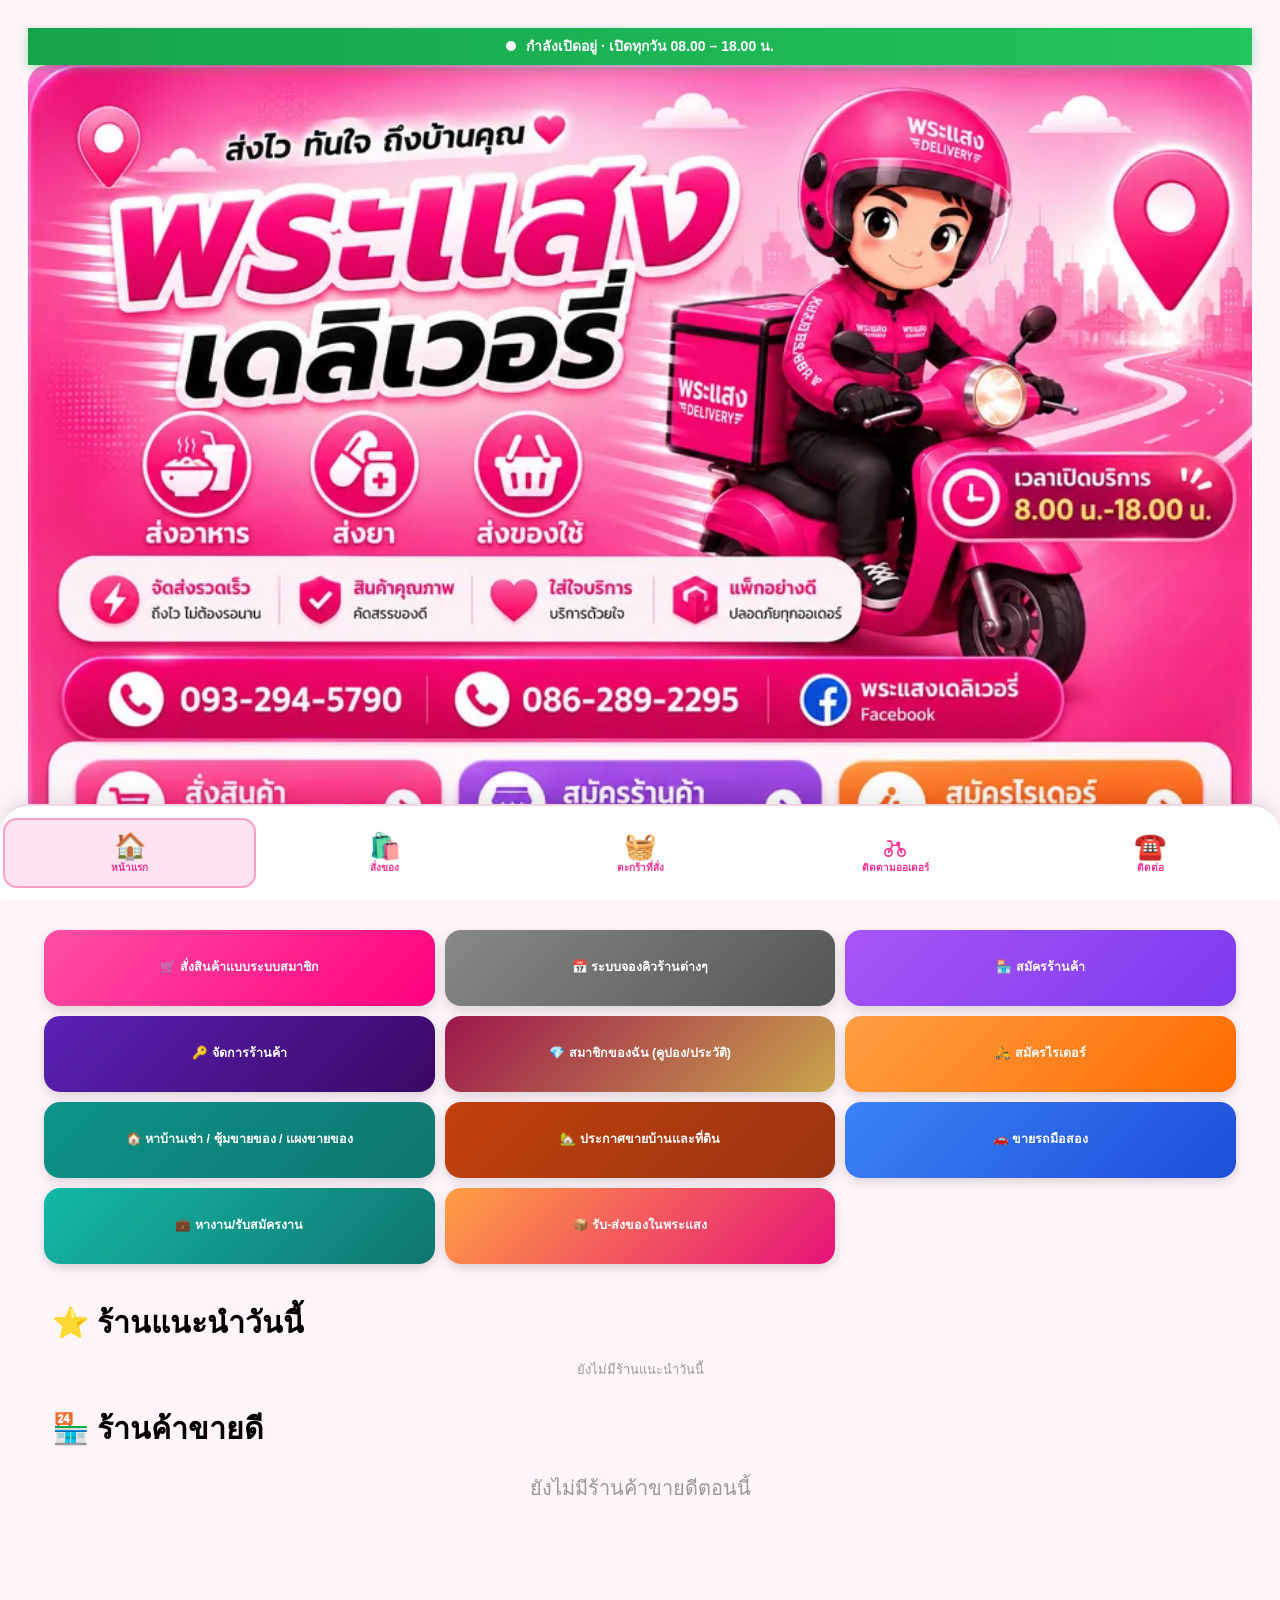
==== commit d2e65228: "Add files via upload" ====
--- a/index.html
+++ b/index.html
@@ -23,6 +23,9 @@
 
 <body>
 
+<div id="pauseBar" role="alert" style="display:none;position:sticky;top:0;z-index:51;align-items:center;justify-content:center;flex-wrap:wrap;gap:4px 10px;padding:10px 14px;margin:0 0 6px;border-radius:0 0 18px 18px;background:linear-gradient(90deg,#b91c1c,#ef4444);color:#fff;font-size:14.5px;line-height:1.4;text-align:center;box-shadow:0 3px 10px rgba(185,28,28,.35);">
+  <span id="pauseMain"></span>
+</div>
 <div class="hours-bar" id="hoursBar" role="status">
   <span class="hb-dot"></span>
   <span class="hb-main" id="hoursMain">เปิดให้บริการ <b>ทุกวัน</b> เวลา <b>08.00 – 18.00 น.</b></span>
@@ -286,7 +289,7 @@
     📍 ร้านซุปเปอร์ทเวนตี้ 1/8 หมู่ 1 ตำบลอิปัน อำเภอพระแสง จังหวัดสุราษฎร์ธานี
   </p>
   <p style="margin:6px 0; font-size:13px;">
-    🕐 เปิดบริการ 06:00 - 20:00 น. ทุกวัน
+    🕐 เปิดบริการ 08:00 - 18:00 น. ทุกวัน
   </p>
   <p style="margin:6px 0; font-size:13px;">
     📞 093-2945790 ,086-2892295
@@ -312,13 +315,14 @@
   <p style="margin:14px 0 0; font-size:11px; opacity:.7;">
     © 2026 พระแสงเดลิเวอรี่ สงวนลิขสิทธิ์
   </p>
+  <p id="appVersion" style="margin:4px 0 0; font-size:11px; opacity:.7;">เวอร์ชัน 2026.11.26-5</p>
 
 </div>
 </div> <!-- ปิด tabpage-contact -->
 
 <script src="api.js"></script>
 <script src="chat.js"></script>
-<script src="app.js?v=20261113"></script>
+<script src="app.js?v=20261126e"></script>
 
 <div id="installHelp" class="install-help" style="display:none;" onclick="if(event.target===this)closeInstallHelp()">
   <div class="install-help-box">
